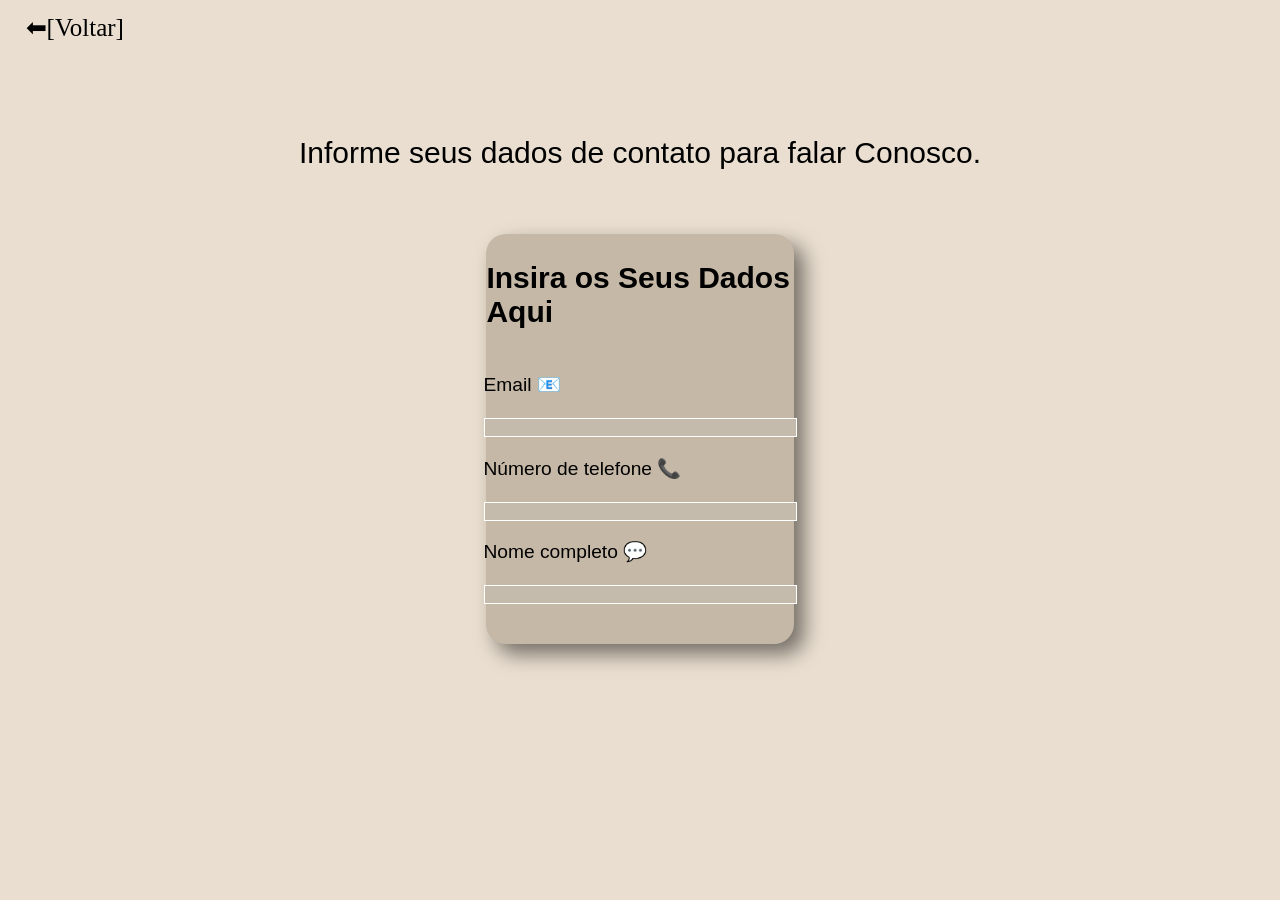
==== index.html @ 58be4a3c "Add files via upload" ====
<!DOCTYPE html>
<html lang="en">
<head>
    <meta charset="UTF-8">
    <meta name="viewport" content="width=device-width, initial-scale=1.0">
    <title>pousada</title>
    <link rel="stylesheet" href="CSS/Stayle.css">
    <link rel="stylesheet" href="Home.html">
</head                                          >
<body>

    <div class="voltar">
        <a href="Home.html">⬅[Voltar]</a>
    </div>

    <div class="info">
        <p>Informe seus dados de contato para falar Conosco.</p>
    </div>

    <section class="background">
        <div class="titulo">
            <h1>Insira os Seus Dados Aqui</h1>
        </div>
        
        <div class="dados"> 
            <div>
                <p>Email 📧</p>
                <input type="email">
            
                <p>Número de telefone 📞</p>
                <input type="number">
            
                <p>Nome completo 💬​</p>
                <input type="text">
            </div> 
        </div> 
    </section>




</body>
</html>
---- CSS/Stayle.css ----
body{
    margin: 0%;
    background-color: rgb(233, 222, 207);
}

.info{
    display: flex;
    align-items: center;
    justify-content: center;
    margin-top: 5%;
}

.info p{
    font-family: 'Gill Sans', 'Gill Sans MT', Calibri, 'Trebuchet MS', sans-serif;
    font-size: 30px;
}

.titulo{
    display: flex;
    justify-content: center;
    align-items: center;
    margin-top: 11%;
    font-size: 25px;

}

.titulo h1{
    font-size: 30px;
    margin-top: 9%;
    font-family: 'Gill Sans', 'Gill Sans MT', Calibri, 'Trebuchet MS', sans-serif;
}

.dados{
    justify-content: center;
    display: flex;
    font-size: 120%;
    font-family: 'Gill Sans', 'Gill Sans MT', Calibri, 'Trebuchet MS', sans-serif;
    
}

.problema{
    display: flex;
    justify-content: center;
}

.dados input{
    padding-left: 140px;
    background-color: rgb(197, 187, 173);
    border: 1px solid white;
}

.background{
    background-color: rgb(197, 184, 167);
    padding-bottom: 40px;
    margin-left: 38%;
    margin-right: 38%;
    border-radius: 20px;
    box-shadow: 10px 10px 20px rgba(0, 0, 0, 0.5);
    
}

.voltar{
    margin-left: 2%;
    margin-top: 1%;
}

.voltar a{
    text-decoration: none;
    color: black;
    font-size: 25px;
}

.menu ul{
    display: flex;
    justify-content: center;
    align-items: center;
    list-style: none;
}

.menu li{
    margin-left: 4.5%;
    margin-right: 4.5;
}

.menu a{
    text-decoration: none;
    color: black;
    font-family: 'Gill Sans', 'Gill Sans MT', Calibri, 'Trebuchet MS', sans-serif;
    font-size: 20px;
    
}

.menu{
    padding-right: 6%;
    box-shadow: 0 12px 20px rgba(0, 0, 0, 0.2);
    padding-bottom: 1%;
    padding-top: 1%;
    background-color: rgb(240, 248, 255);   
    position: fixed;
    width: 100%;
}

.imgHome div{
    margin-bottom: 2%;
    height: auto;
}

.imgHome{
    justify-content: center;
    align-items: center;
    display: flex;
    width: 100%;
    height: auto;
}

.imgHome video{
    object-fit: cover;
    width: 100%;
    height: 70%;
}

.t{
    display: flex;
    justify-content: center;
    align-items: center; 
    font-size: 20px; 
    font-family: 'Gill Sans', 'Gill Sans MT', Calibri, 'Trebuchet MS', sans-serif;
    background-color: rgb(168, 158, 142);
    margin-left: 5%;
    margin-right: 5%;
    border-radius: 10px;
    box-shadow: 10px 10px 20px rgba(0, 0, 0, 0.5);
}

.descrHome{
    width: 100%;
    display: flex;
    margin-top: 3%;
    margin-bottom: 3%;
}

.descrImg{
    width: 48%;
    margin-left: 3%;
    
}


.descrImg img{
    width: 100%;
    box-shadow: 10px 10px 20px rgba(0, 0, 0, 0.5);
    border-radius: 10px;
    margin-left: 4%;
}

.descrText p{
    width: 70%;
    margin-left: 14%;
    font-size: 25px;
    margin-top: 6%;
    margin-bottom: 6%;
    font-family: 'Gill Sans', 'Gill Sans MT', Calibri, 'Trebuchet MS', sans-serif;
}

.descrText{
    background-color: rgb(197, 184, 167);
    width: 38%;
    margin-left: 5.8%;
    height: 100%;
    margin-top: 6%;
    border-radius: 10px;
    box-shadow: 10px 10px 20px rgba(0, 0, 0, 0.5);
}

.descrHome2{
    width: 100%;
    display: flex;
    margin-top: 3%;
    margin-bottom: 3%;
}

.descrImg2{
    width: 48%;
    margin-left: 1.8%;
}

.descrImg2 img{
    width: 100%;
    box-shadow: 10px 10px 20px rgba(0, 0, 0, 0.5);
    border-radius: 10px;
    margin-left: 4%;
}

.descrText2 p{
    width: 70%;
    margin-left: 14%;
    font-size: 25px;
    margin-top: 6%;
    margin-bottom: 6%;
    font-family: 'Gill Sans', 'Gill Sans MT', Calibri, 'Trebuchet MS', sans-serif;
}

.descrText2{
    background-color: rgb(197, 184, 167);
    width: 38%;
    margin-left: 5%;
    height: 100%;
    margin-top: 6%;
    border-radius: 10px;
    box-shadow: 10px 10px 20px rgba(0, 0, 0, 0.5);
}

.rese{
    justify-content: center;
    align-items: center;
    display: flex;
    margin-top: 4%;
    background-color: rgb(172, 146, 106);
    margin-bottom: 5%;
    margin-left: 40%;
    margin-right: 40%;
    box-shadow: 10px 10px 20px rgba(0, 0, 0, 0.5);
    border-radius: 10px;
    padding-top: 1.5%;
    padding-bottom: 1.5%;
}

.rese a{
    font-size: 30px;
    font-family: 'Gill Sans', 'Gill Sans MT', Calibri, 'Trebuchet MS', sans-serif;
    color: aliceblue;
    
}

.acomodatit{
    display: flex;   
    justify-content: center;  
    font-family: 'Gill Sans', 'Gill Sans MT', Calibri, 'Trebuchet MS', sans-serif;
    
}

.acomodatit h1{
    margin-top: 7%;
    margin-bottom: 2%;
    text-decoration: underline;
    text-decoration-thickness: 0.5em;
    text-underline-offset: -0.2em;
    text-decoration-skip-ink: none;
    text-decoration-color: rgba(131, 110, 79, 0.5);
}

.acomodaimg{
    display: flex;
    justify-content: center;
    
}

.acomodaimg img{
    width: 90%;
    box-shadow: 10px 10px 20px rgba(0, 0, 0, 0.5);
    border-radius: 10px;
    margin-left: 5%;
}

.rodape section{
    font-family: 'Gill Sans', 'Gill Sans MT', Calibri, 'Trebuchet MS', sans-serif;
    display: flex;
    margin-top: 5%;
    background-color: rgb(240, 248, 255);
    padding-top: 3%;
    box-shadow: 0 -12px 20px rgba(0, 0, 0, 0.2);
}
.rodape h1{
    align-items: center;
    justify-content: center;
    margin-left: 34%;
}

.rodape div{
    
    width: 40%;
}

.rodapeDiv{
    margin-left: 34%;
}
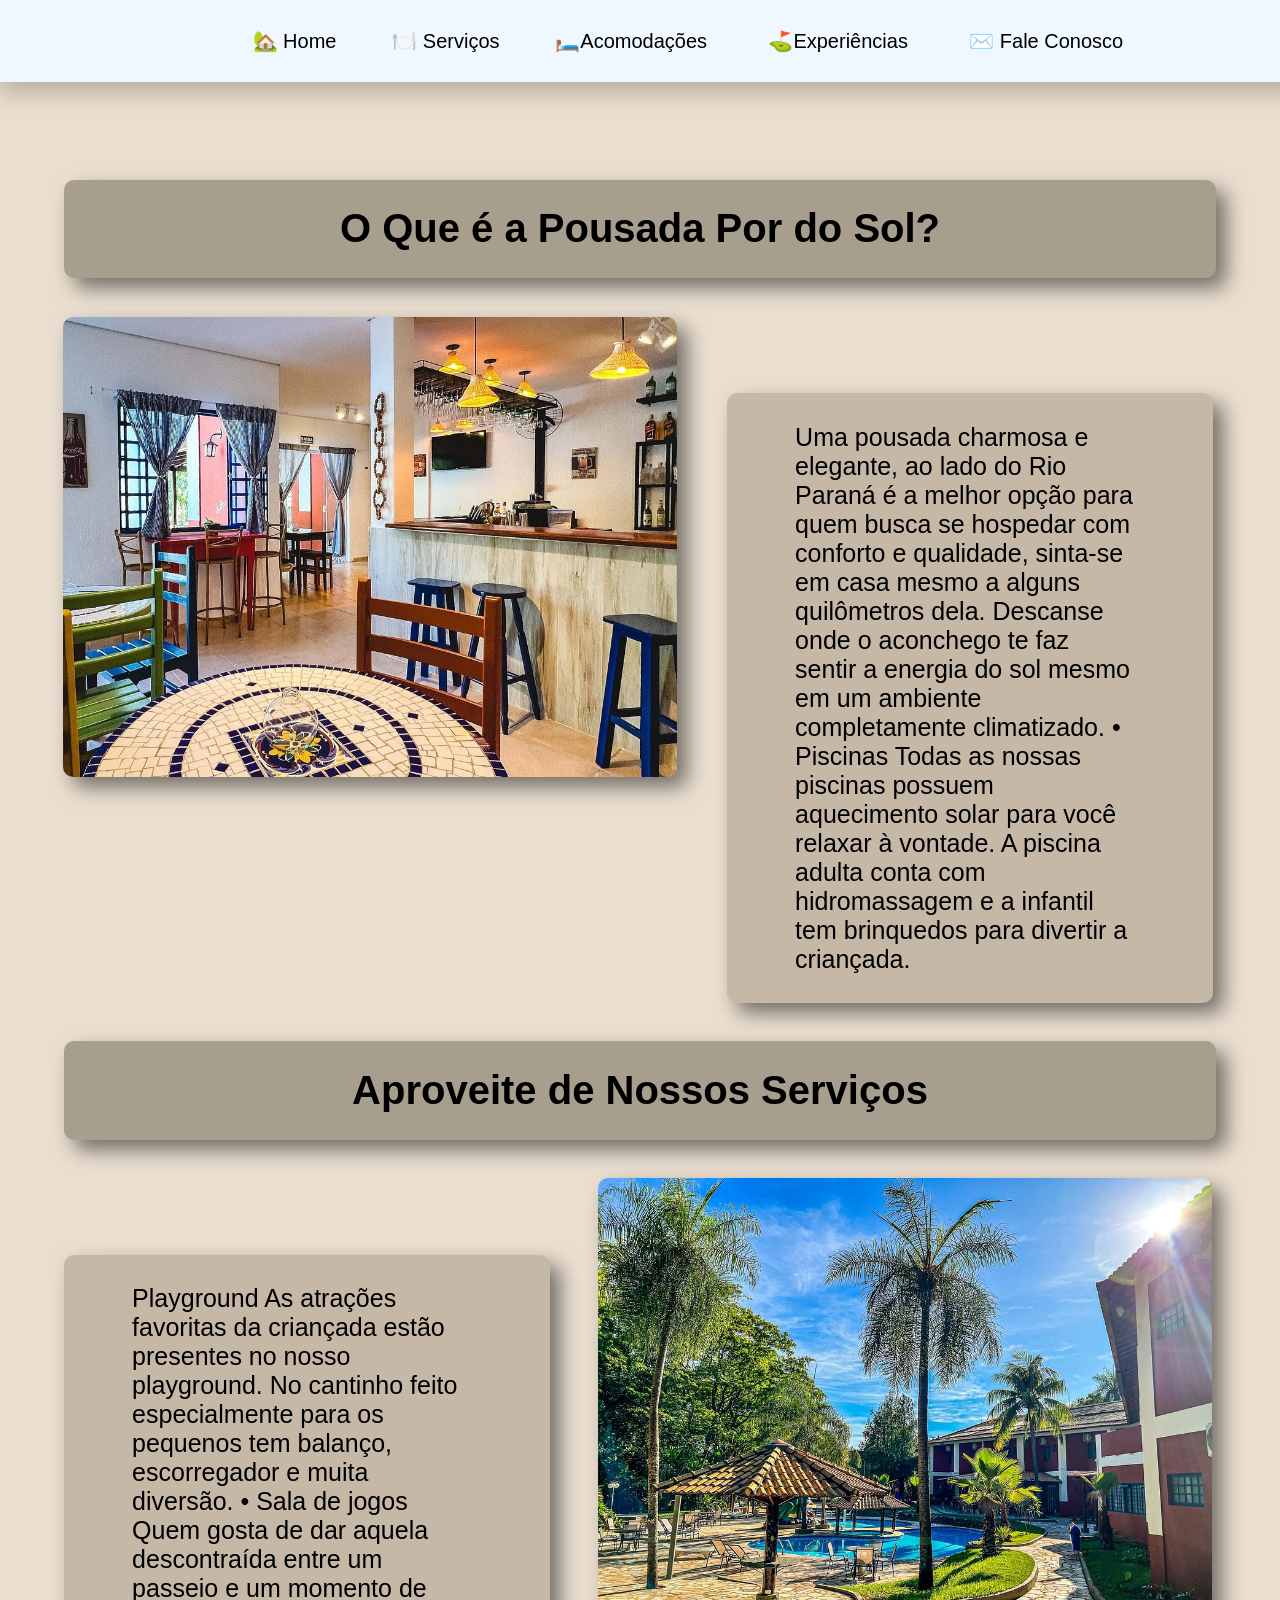
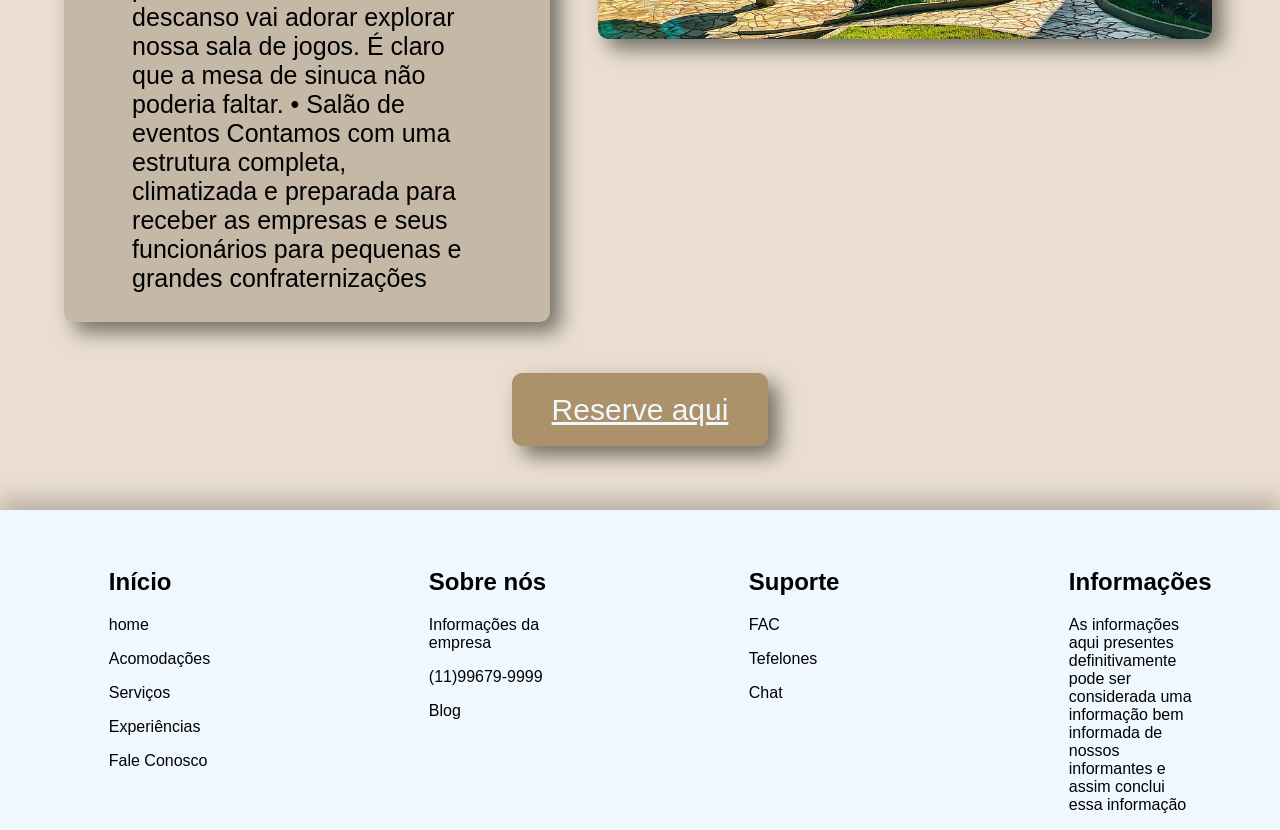
==== commit ae7c1dc8: "Add files via upload" ====
--- a/index.html
+++ b/index.html
@@ -1,43 +1,115 @@
 <!DOCTYPE html>
 <html lang="en">
-<head>
-    <meta charset="UTF-8">
-    <meta name="viewport" content="width=device-width, initial-scale=1.0">
-    <title>pousada</title>
-    <link rel="stylesheet" href="CSS/Stayle.css">
-    <link rel="stylesheet" href="Home.html">
-</head                                          >
-<body>
-
-    <div class="voltar">
-        <a href="Home.html">⬅[Voltar]</a>
+  <head>
+    <meta charset="UTF-8" />
+    <meta name="viewport" content="width=device-width, initial-scale=1.0" />
+    <title>pousada Porto do Sol</title>
+    <link rel="stylesheet" href="CSS/Stayle.css" />
+  </head>
+ 
+  <body>
+    <div class="menu">
+      <ul>
+        <li><a href="index.html"> 🏡 Home​​</a></li>
+        <li><a href="">  ​🍽️ Serviços​​</a></li>
+        <li><a href="acomodacoes.html"> 🛏️Acomodações ​​</a></li>
+        <li><a href=""> ⛳Experiências ​​</a></li>
+        <li><a href=""> ​✉️​ Fale Conosco</a></li>
+      </ul>
     </div>
 
-    <div class="info">
-        <p>Informe seus dados de contato para falar Conosco.</p>
+    <section class="imgHome">
+      <div>
+        <video autoplay loop muted src="images/Plano de Fundo para Vídeo Lugar Centrado em Vídeo Azul-celeste Verde-escuro.mp4"></video>
+      </div>
+    </section>
+
+    <div class="t">
+      <h1>O Que é a Pousada Por do Sol?</h1>
     </div>
 
-    <section class="background">
-        <div class="titulo">
-            <h1>Insira os Seus Dados Aqui</h1>
-        </div>
-        
-        <div class="dados"> 
-            <div>
-                <p>Email 📧</p>
-                <input type="email">
-            
-                <p>Número de telefone 📞</p>
-                <input type="number">
-            
-                <p>Nome completo 💬​</p>
-                <input type="text">
-            </div> 
-        </div> 
+    <section class="descrHome">
+      <div class="descrImg">
+        <img src="images/restaurante.jpg" alt="" />
+      </div>
+      <div class="descrText">
+        <p>
+          Uma pousada charmosa e elegante, ao lado do Rio Paraná é a melhor
+          opção para quem busca se hospedar com conforto e qualidade, sinta-se
+          em casa mesmo a alguns quilômetros dela. Descanse onde o aconchego te
+          faz sentir a energia do sol mesmo em um ambiente completamente
+          climatizado. • Piscinas Todas as nossas piscinas possuem aquecimento
+          solar para você relaxar à vontade. A piscina adulta conta com
+          hidromassagem e a infantil tem brinquedos para divertir a criançada.
+        </p>
+      </div>
     </section>
 
+    <div class="t">
+      <h1>Aproveite de Nossos Serviços</h1>
+    </div>
 
+    <section class="descrHome2">
+      <div class="descrText2">
+        <p>
+          Playground As atrações favoritas da criançada estão presentes no nosso
+          playground. No cantinho feito especialmente para os pequenos tem
+          balanço, escorregador e muita diversão. • Sala de jogos Quem gosta de
+          dar aquela descontraída entre um passeio e um momento de descanso vai
+          adorar explorar nossa sala de jogos. É claro que a mesa de sinuca não
+          poderia faltar. • Salão de eventos Contamos com uma estrutura
+          completa, climatizada e preparada para receber as empresas e seus
+          funcionários para pequenas e grandes confraternizações
+        </p>
+      </div>
+      <div class="descrImg2">
+        <img src="images/pousada-porto-do prai.jpg" alt="" />
+      </div>
+    </section>
 
+    <div class="rese">
+      <a href="index.html">Reserve aqui</a>
+    </div>
 
-</body>
-</html>+    <footer class="rodape">
+      <section>
+        <div>
+          <h1>Início</h1>
+          <div class="rodapeDiv">
+            <p>home</p>
+            <p>Acomodações</p>
+            <p>Serviços</p>
+            <p>Experiências</p>
+            <p>Fale Conosco</p>
+          </div>
+        </div>
+        <div>
+          <h1>Sobre nós</h1>
+          <div class="rodapeDiv">
+            <p>Informações da empresa</p>
+            <p>(11)99679-9999</p>
+            <p>Blog</p>
+          </div>
+        </div>
+        <div>
+          <h1>Suporte</h1>
+          <div class="rodapeDiv">
+            <p>FAC</p>
+            <p>Tefelones</p>
+            <p>Chat</p>
+          </div>
+        </div>
+        <div>
+          <h1>Informações</h1>
+          <div class="rodapeDiv">
+            <p>
+              As informações aqui presentes definitivamente pode ser considerada
+              uma informação bem informada de nossos informantes e assim conclui
+              essa informação
+            </p>
+          </div>
+        </div>
+      </section>
+    </footer>
+  </body>
+</html>
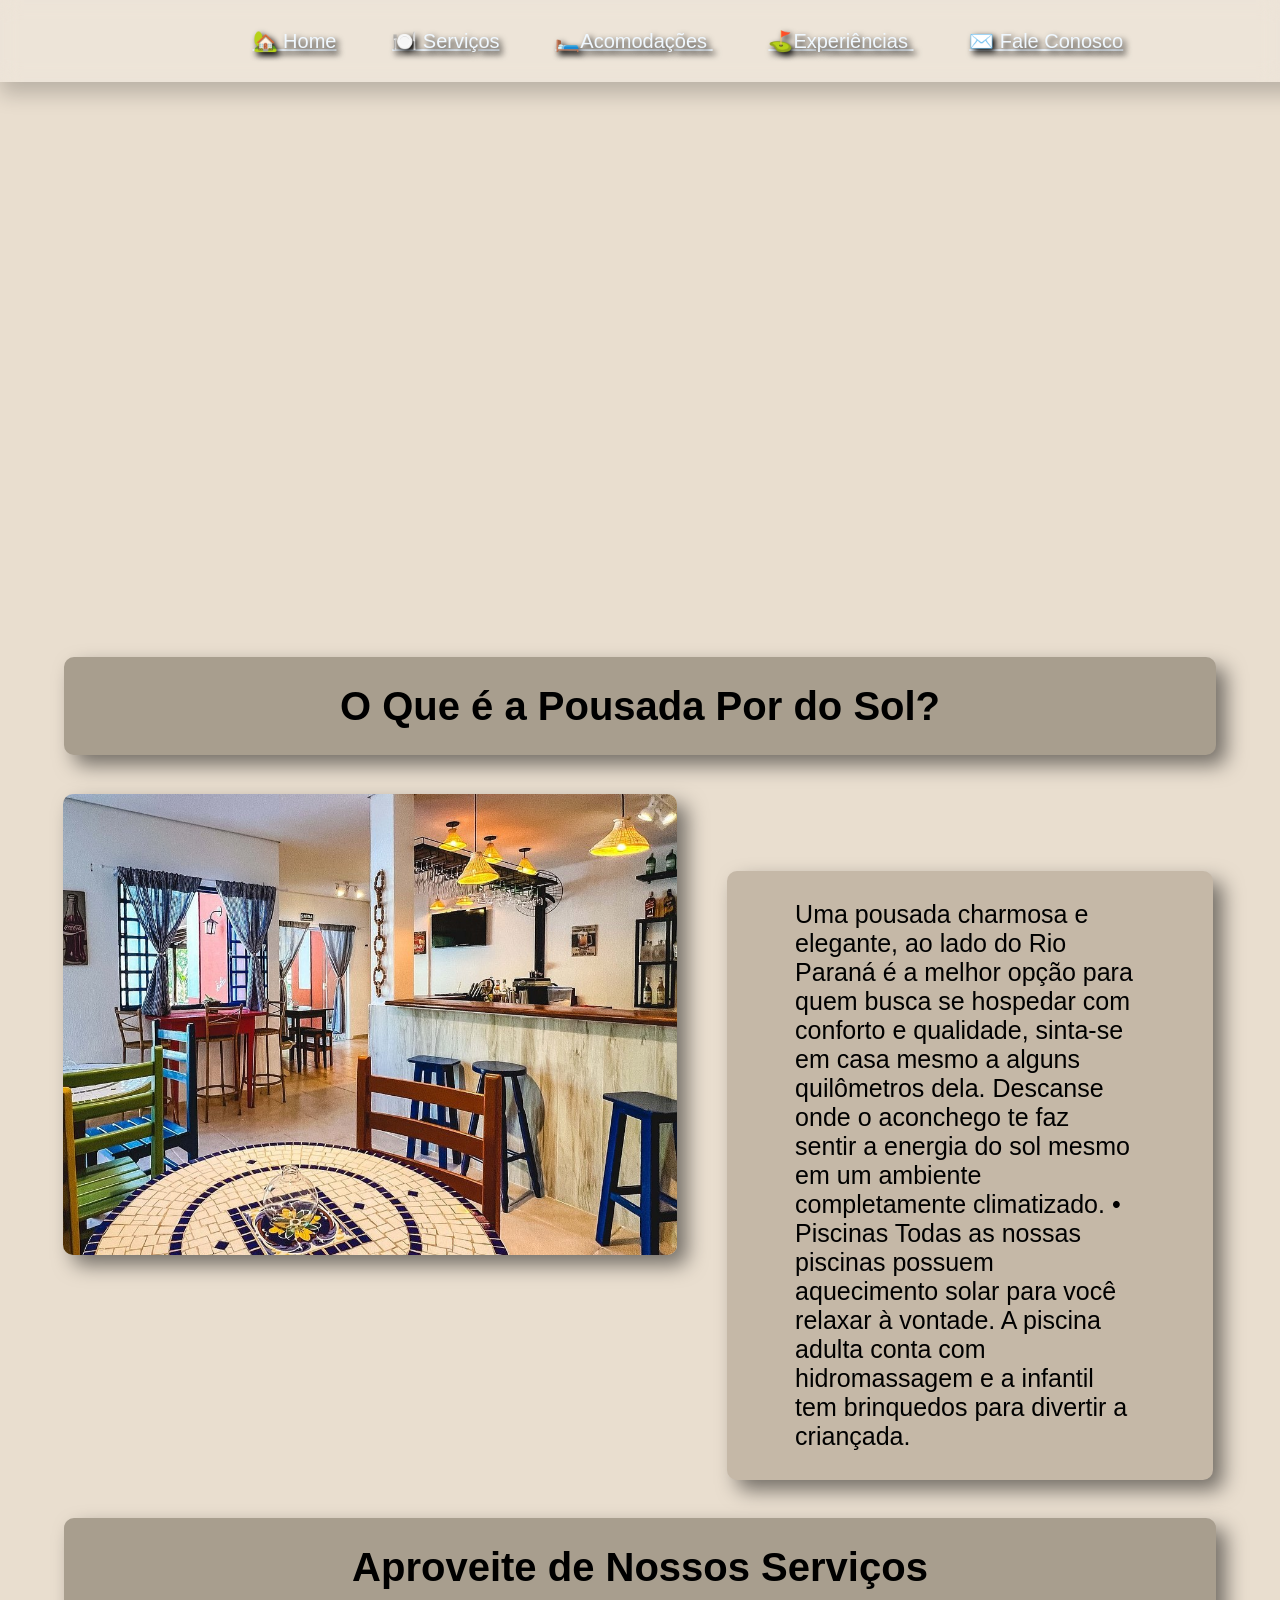
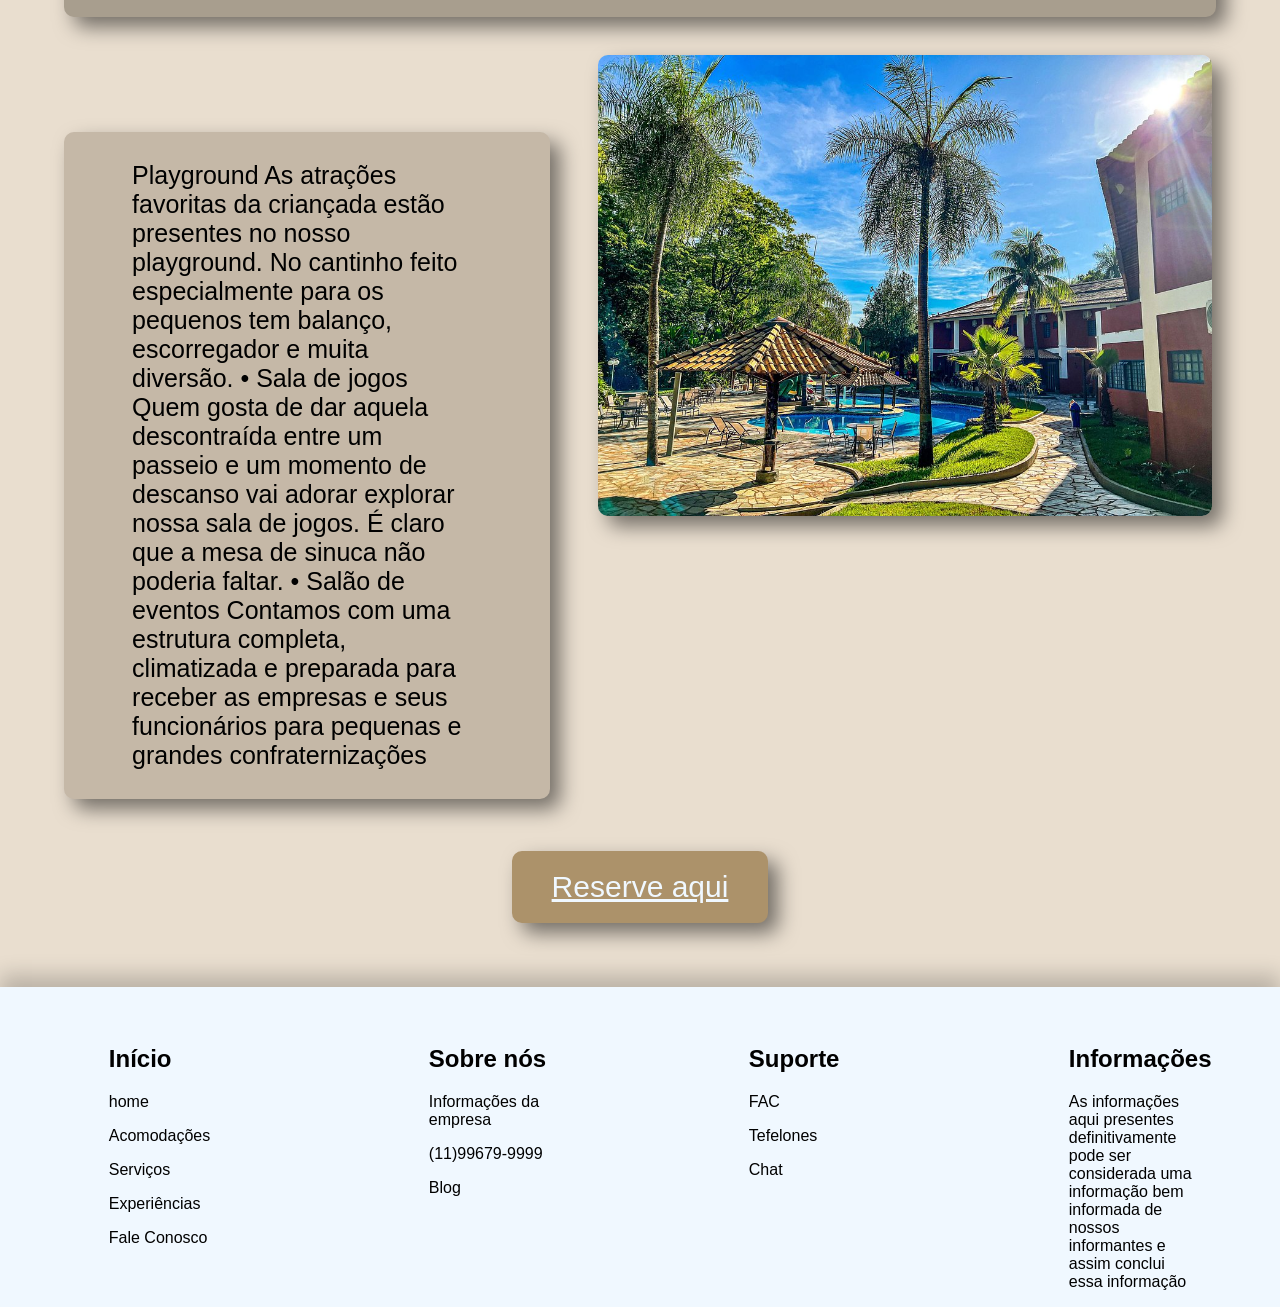
==== commit 07df48c5: "Add files via upload" ====
--- a/index.html
+++ b/index.html
@@ -12,7 +12,7 @@
       <ul>
         <li><a href="index.html"> 🏡 Home​​</a></li>
         <li><a href="">  ​🍽️ Serviços​​</a></li>
-        <li><a href="acomodacoes.html"> 🛏️Acomodações ​​</a></li>
+        <li><a href="Acomodaçoes.html"> 🛏️Acomodações ​​</a></li>
         <li><a href=""> ⛳Experiências ​​</a></li>
         <li><a href=""> ​✉️​ Fale Conosco</a></li>
       </ul>
@@ -20,7 +20,7 @@
 
     <section class="imgHome">
       <div>
-        <video autoplay loop muted src="images/Plano de Fundo para Vídeo Lugar Centrado em Vídeo Azul-celeste Verde-escuro.mp4"></video>
+        <video src="images/Vlog Intro Landscape Video in White Style.mp4" autoplay loop muted></video>
       </div>
     </section>
 
@@ -68,7 +68,7 @@
     </section>
 
     <div class="rese">
-      <a href="index.html">Reserve aqui</a>
+      <a href="login.html">Reserve aqui</a>
     </div>
 
     <footer class="rodape">
--- a/CSS/Stayle.css
+++ b/CSS/Stayle.css
@@ -84,9 +84,12 @@
 
 .menu a{
     text-decoration: none;
-    color: black;
+    color: aliceblue;
+    text-shadow: 3px 3px 6px rgba(0, 0, 0, 1);
     font-family: 'Gill Sans', 'Gill Sans MT', Calibri, 'Trebuchet MS', sans-serif;
     font-size: 20px;
+    text-decoration: underline;
+    
     
 }
 
@@ -95,28 +98,29 @@
     box-shadow: 0 12px 20px rgba(0, 0, 0, 0.2);
     padding-bottom: 1%;
     padding-top: 1%;
-    background-color: rgb(240, 248, 255);   
+    background-color: rgba(255, 255, 255, 0.2);
+    backdrop-filter: blur(10px);
+    -webkit-backdrop-filter: blur(10px); 
     position: fixed;
     width: 100%;
 }
 
+.imgHome video{
+    width: 100%;
+}
+
 .imgHome div{
-    margin-bottom: 2%;
+    width: 100%;
+    height: auto; 
+    margin-bottom: 1%; 
+}
+
+.imgHome{
+    justify-content: center;
+    align-items: center;
+    display: flex;
+    width: 100%;
     height: auto;
-}
-
-.imgHome{
-    justify-content: center;
-    align-items: center;
-    display: flex;
-    width: 100%;
-    height: auto;
-}
-
-.imgHome video{
-    object-fit: cover;
-    width: 100%;
-    height: 70%;
 }
 
 .t{
@@ -252,7 +256,7 @@
 .acomodaimg{
     display: flex;
     justify-content: center;
-    
+    margin-bottom: 4%;
 }
 
 .acomodaimg img{
@@ -266,7 +270,7 @@
     font-family: 'Gill Sans', 'Gill Sans MT', Calibri, 'Trebuchet MS', sans-serif;
     display: flex;
     margin-top: 5%;
-    background-color: rgb(240, 248, 255);
+    background-color: aliceblue;
     padding-top: 3%;
     box-shadow: 0 -12px 20px rgba(0, 0, 0, 0.2);
 }
@@ -274,13 +278,14 @@
     align-items: center;
     justify-content: center;
     margin-left: 34%;
+    
 }
 
 .rodape div{
-    
     width: 40%;
 }
 
 .rodapeDiv{
     margin-left: 34%;
 }
+
